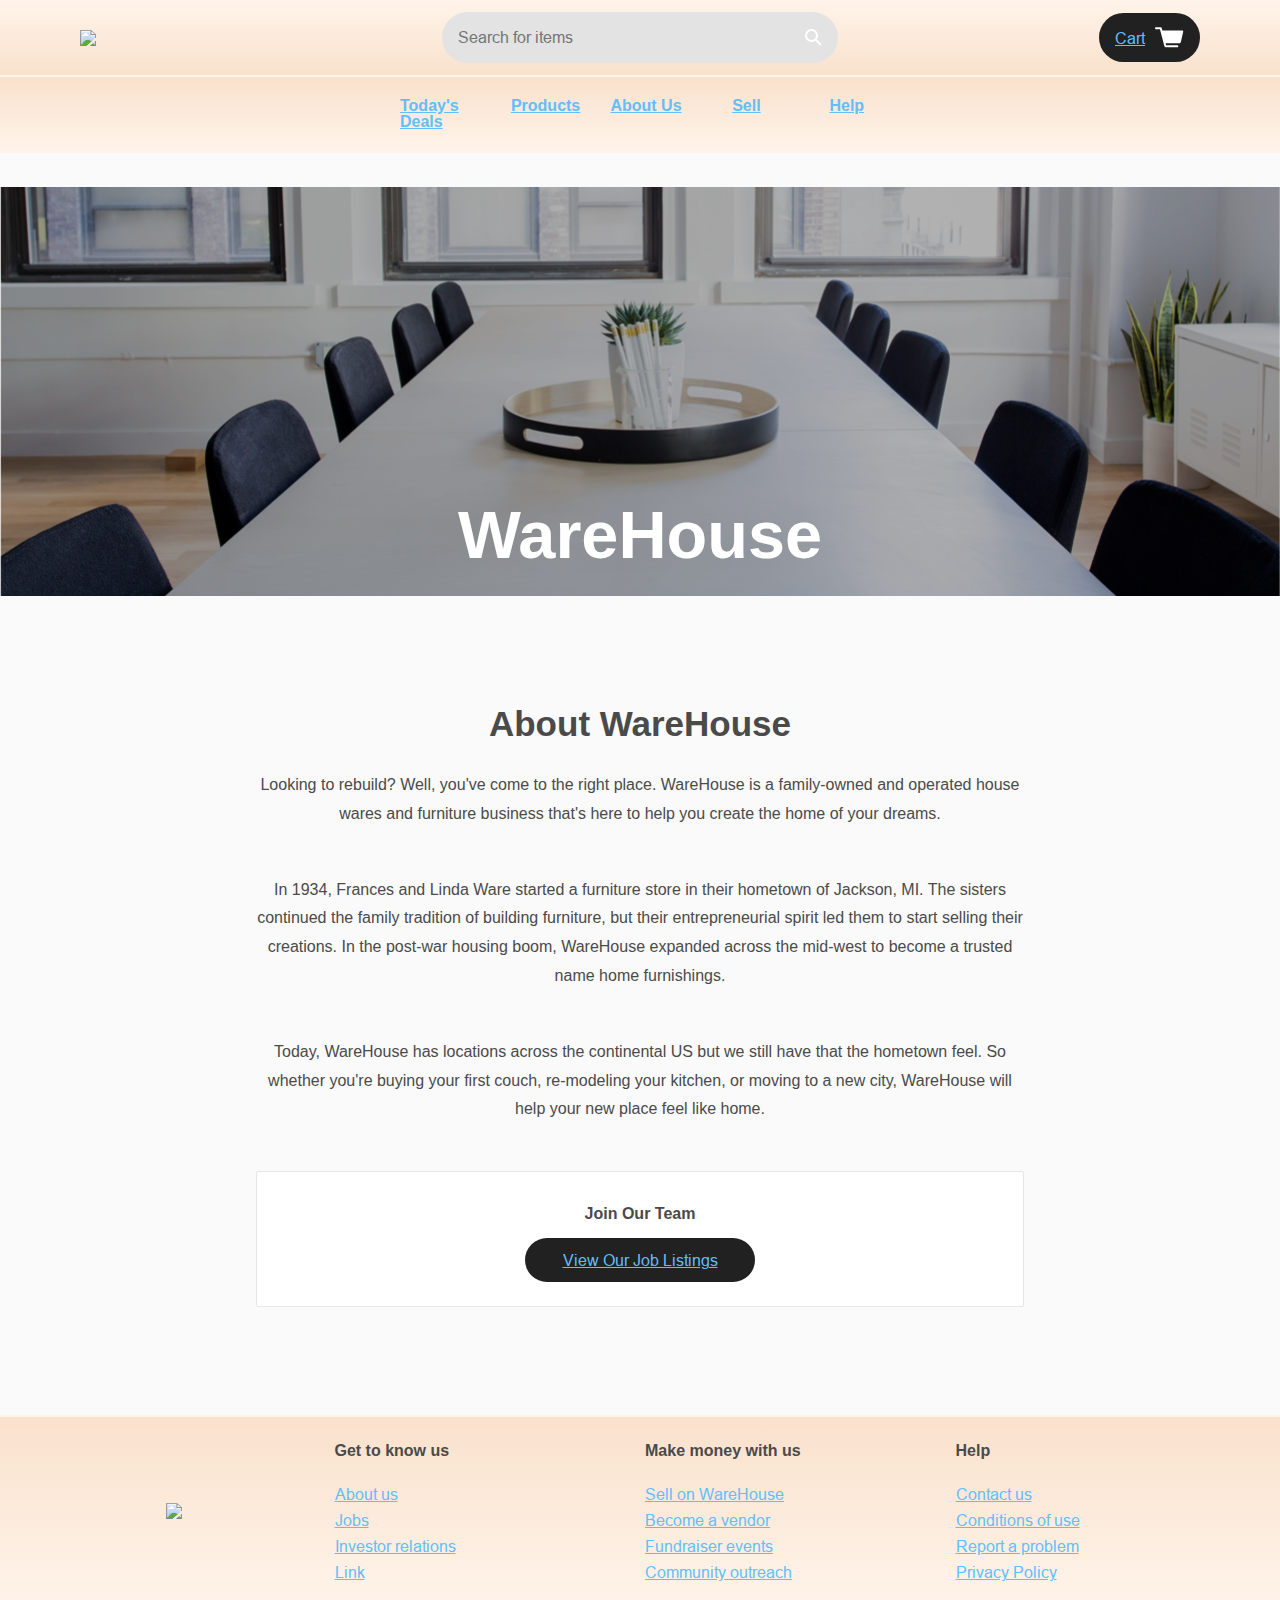
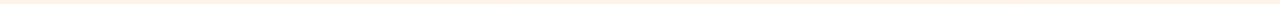
==== ware-house-starting-code/about.html @ 87761dce "Codecademy generated from the project submission page." ====
<!DOCTYPE html>
<html>
<head>
  <title>WareHouse</title>
  <link rel="stylesheet" type="text/css" href="resources/css/reset.css">
  <link rel="stylesheet" type="text/css" href="resources/css/base.css">
  <link rel="stylesheet" type="text/css" href="resources/css/about.css">
  <link href="https://fonts.googleapis.com/css?family=PT+Serif:700" rel="stylesheet">
</head>
<body>
  <div class="container">

    <!-- Header -->

    <header>
      <div class="image-container">
        <a href="index.html"><img src="resources/img/home.png"></a>
      </div>
      <div class="search-bar">
        <input type="text" name="search" placeholder="Search for items">
        <a href="" class="icon"><img src="resources/img/search.svg"></a>
      </div>
      <a href="cart.html" class="button cart">Cart <img src="resources/img/cart.svg"></a>
    </header>
    <nav>
      <a href="deals.html">Today's Deals</a>
      <a href="products.html">Products</a>
      <a href="about.html">About Us</a>
      <a href="sell.html">Sell</a>
      <a href="#">Help</a>
    </nav>

    <!-- About Section -->

    <div id="main" class="about">
      <h1>WareHouse</h1>
      <div class="information">
        <h2>About WareHouse</h2>
        <p>
          Looking to rebuild? Well, you've come to the right place. WareHouse
          is a family-owned and operated house wares and furniture business
          that's here to help you create the home of your dreams.
        </p>
        <p>
          In 1934, Frances and Linda Ware started a furniture store in their
          hometown of Jackson, MI. The sisters continued the family tradition
          of building furniture, but their entrepreneurial spirit led them to
          start selling their creations. In the post-war housing boom, WareHouse
          expanded across the mid-west to become a trusted name home furnishings.
        </p>
          <p>
          Today, WareHouse has locations across the continental US but we still
          have that the hometown feel. So whether you're buying your first couch,
          re-modeling your kitchen, or moving to a new city, WareHouse will help your new place feel like home.
        </p>
        <div class="join">
          <h3>Join Our Team</h3>
          <a href="jobs.html" class="button">View Our Job Listings</a>
        </div>
      </div>
    </div>

    <!-- Footer -->

    <footer>
      <img src="resources/img/home.png">
      <div class="links">
        <h4>Get to know us</h4>
        <a href="#">About us</a>
        <a href="jobs.html">Jobs</a>
        <a href="#">Investor relations</a>
        <a href="#">Link</a>
      </div>
      <div class="links">
        <h4>Make money with us</h4>
        <a href="sell.html">Sell on WareHouse</a>
        <a href="#">Become a vendor</a>
        <a href="#">Fundraiser events</a>
        <a href="#">Community outreach</a>
      </div>
      <div class="links">
        <h4>Help</h4>
        <a href="#">Contact us</a>
        <a href="#">Conditions of use</a>
        <a href="#">Report a problem</a>
        <a href="#">Privacy Policy</a>
      </div>
    </footer>
  </div>
</body>
</html>
---- ware-house-starting-code/resources/css/base.css ----
@font-face {
  font-family: 'Arial-MT' ;
  src: url('../fonts/ari.ttf') format('truetype');
}

/* Site-Wide Styles */
/*
font-family: 'Ubuntu', sans-serif;
font-family: 'PT Sans', sans-serif;
-font-family: 'PT Serif Caption', serif;
font-family: 'Raleway', sans-serif;
font-family: 'Arial-MT', sans-serif;
*/
html {
  font-size: 16px;
}

body {
  font-family: 'Arial-MT', sans-serif;
  color: hsla(0, 0%, 29%, 1);
  text-rendering: optimizeLegibility;
  -webkit-font-smoothing: antialiased;
}

a {
  text-decoration: none;
  transition: .3s;
}

a:hover {
  color: hsla(0, 0%, 29%, 1);
}

h1,
h2,
h3,
h4 {
  font-family: 'Ubuntu', sans-serif;
  font-weight: 700;
  line-height: 1.25;
  margin-bottom: 15px;
  transition: font-size 0.25s ease;
}

h1 {
  font-size: calc(80px / 1.2);
  line-height: 0.85;
  text-align: center;
  margin: 0.5em auto;
  width:90%;
}
h2 {
  font-size: calc(42px / 1.2);
  margin-top: 10px;
  line-height: 0.85;
}
h3 {
  font-size: calc(24px / 1.2);
  margin-top: 10px;
  line-height: 1;
}

p {
  font-family: 'Raleway', Arial, sans-serif;
  font-size: 16px;
  line-height: 23px;
  margin: 0 0 15px;
}


input,
textarea,
select {
  border-radius: 3px;
  background-color: hsla(0, 0%, 89%, 1);
  padding: 1rem;
}

/* Reusable Component - Button */

.button {
  border-radius: 30px;
  background-color: hsla(0, 0%, 13%, 1);
  text-align: center;
  color: hsla(0, 0%, 93%, 1);
  transition: .25s;
}

.button:hover {

  background-color: Black - hsla(0, 0%, 13%, 1);
  color: hsla(0, 100%, 100%, 1);
}

/* Reusable Component - Image Container */

.image-container {
  overflow: hidden;
}

.image-container img {
  display: block;
  max-width: 100%;
  height: auto;
}

/* Reusable Component - Product List */

.product-list-section {
  padding: 2rem 5rem 3.75rem 5rem;
}

.product-list {
  display: grid;
  grid-template-columns: repeat(3, 1fr);
  margin-bottom: 3.75rem;
  grid-gap: 10px;
}

.product-category {
  border-radius: 2px;
  background-color: hsla(0, 0%, 100%, 1);
  border: solid 1px hsla(0, 0%, 91%, 1);
}

.product-category .description-category {
  padding: 1.5rem;
  text-align: left;
}

.product-category h3 {
  margin-bottom: .75rem;
  color: hsla(0, 0%, 29%, 1);
}

.product-item {
  border-radius: 2px;
  background-color: hsla(0, 0%, 100%, 1);
  border: solid 1px hsla(0, 0%, 91%, 1);
}

.product-item .description {
  padding: 1.5rem;
  text-align: left;
}


.product-item h3 {
  margin-bottom: .75rem;
  color: hsla(0, 0%, 29%, 1);
  position: relative;
  display: block;
}

.product-item .price {
  color: hsla(0, 0%, 29%, 1);
}


/* Reusable Component - Form Field With Label */
.field {
  display: flex;
  flex-direction: column;
}

.field label {
  padding-bottom: .75rem;
}


/* Reusable Component - Navigation Breadcrumbs */
ul.breadcrumb {
    padding: 2rem 4rem;
    list-style: none;
    align-items: left;
}
ul.breadcrumb li {
    display: inline;
    font-size: inherit;
    align-items: left;
}
ul.breadcrumb li+li:before {
    padding: 2rem;
    color: hsla(0, 0%, 29%, 1);
    content: "/\00a0";
}
ul.breadcrumb li a {
    color: hsla(0, 0%, 29%, 1);
    text-decoration: none;
}



@media only screen and (max-width: 1100px) {
  .product-list {
    grid-template-columns: repeat(2, 1fr);
  }
}

@media only screen and (max-width: 680px) {
  .product-list {
    grid-template-columns: 1fr;
  }
}


/* Site-Wide Grid */

.container {
  display: grid;
  grid-template-areas: 'header'
                       'nav'
                       'main'
                       'footer';
   /*background-color: hsla(0, 0%, 93%, 1);*/
   background-color: #FFF4EA;
   grid-gap: 2px;
}


/* Header */

header {
  grid-area: header;
  display: grid;
  grid-template-columns: 22rem 1fr 22rem;
  align-items: center;
  padding: .75rem 5rem;
  font-size: inherit;
/*  background-color: hsla(0, 0%, 93%, 1);*/
/*  background-color:#E5DBD2;*/
  background: linear-gradient(to top, #f9e1cc 0%, #fff4ea 100%);
  grid-gap: 10px;
}

.search-bar {
  display: flex;
  border-radius: 33px 53px 33pzx 53px;
  width: 100%;
}

.search-bar input {
  flex-grow: 1;
  border-top-right-radius: 0;
  border-top-left-radius: 30px;
  border-bottom-right-radius: 0;
  border-bottom-left-radius: 30px;
}

.search-bar .icon {
  background-color: hsla(0, 0%, 89%, 1);
  border-radius: 0 53px 53px 0;
  padding: 1rem;
}

.search-bar .icon img {
  vertical-align: middle;
}

.cart {
  justify-self: end;
  display: flex;
  align-items: center;
  padding: .875rem 1rem;
  border-radius: 54px;
}

.cart img {
  padding-left: .625rem;
}

nav {
  display: grid;
  grid-template-columns: repeat(5, 1fr);
  justify-items: center;
  grid-area: nav;
  font-family: 'Ubuntu', sans-serif;
  font-weight: 700;
  /*font-family: Helvetica;
  font-weight: bold;*/
  /*background-color: hsla(0, 0%, 93%, 1);*/
  /*background: linear-gradient(to bottom, #fff4ea 0%, #f9e1cc 100%);*/
  background: linear-gradient(to bottom, #f9e1cc 0%, #fff4ea 100%);
  /*border-top: 1px solid hsla(0, 0%, 85%, 1);*/
  padding: 1.313rem 24.25rem 1.313rem 25rem;
  grid-gap: 10px;

}

nav a {
  color: hsla(0, 0%, 29%, 1);
  /*color:#E5DBD2;*/
}
nav a:active {
  /*color: hsla(0, 0%, 29%, 1);*/
  /*color:#E5DBD2;*/
  color:red;
}

@media only screen and (max-width: 1100px) {
  header {
    grid-template-columns: 1fr;
    justify-items: center;
  }

  .cart {
    justify-self: auto;
  }
}

@media only screen and (max-width: 700px) {
  nav {
    grid-template-columns: 1fr;
  }
}

/* Main Section */

#main {
  grid-area: main;
  display: grid;
  justify-items: center;
  text-align: center;
  background-color: hsla(0, 0%, 98%, 1);
  border-top: 1px solid hsla(0, 0%, 98%, 1);
  grid-gap: 10px;
}

#main h2 {
  margin-bottom: 2rem;
/*  font-size: inherit;*/
}

#main .button {
  box-sizing: border-box;
  width: 14.375rem;
  padding: .875rem 0;
}

/* Footer */

footer {
  grid-area: footer;
  display: grid;
  grid-template-columns: repeat(4, 1fr);
  padding: 1.5rem;
  /*background-color: hsla(0, 100%, 100%, 1);*/
  background-color:#f9e1cc;
  background: linear-gradient(to bottom, #f9e1cc 0%, #fff4ea 100%);
  grid-gap: 10px;
}

footer img {
  align-self: center;
  justify-self: center;
}

footer .links {
  display: grid;
  grid-gap: 10px;
}

footer a {
  color: hsla(0, 0%, 29%, 1);
}

@media only screen and (max-width: 810px) {
  footer {
    grid-template-columns: repeat(3, 1fr);
  }

  footer img {
    grid-column: 1 / span 3;
  }
}

@media only screen and (max-width: 490px) {
  footer {
    grid-template-columns: 1fr;
    justify-items: center;
    text-align: center;
  }

  footer img {
    grid-column: auto;
  }
}

a {
  cursor: pointer;
  text-decoration: underline;
}

a:link {
  color: #61bff9;
}

a:visited {
  color: #466995;
}

a:hover {
  text-decoration: none;
}

a:active, .question-link:active {
  color:#DBE9EE;
}
---- ware-house-starting-code/resources/css/about.css ----
/* About Page */

.about h1 {
  width: 100%;
  /*padding: 10.5rem 0;*/
  padding-bottom: 2rem;
  padding-top: 20rem;
  background-image: url('../img/hero.png');
  background-repeat: no-repeat;
  background-size: cover;
  background-position: center;
/*  font-size: inherit;*/
  font-stretch: condensed;
  color: hsla(0, 100%, 100%, 1);

}

.about .information {
  padding: 3.75rem 20% 6.75rem 20%;
  color: hsla(0, 0%, 29%, 1);
}

.about h3 {
  margin-bottom: 1rem;
  font-size: inherit;
}

.about p {
  padding-bottom: 2rem;
  font-size: inherit;
  line-height: 1.8;
}

.about .join {
  display: grid;
  justify-items: center;
  padding: 1.5rem 0;
  border: solid 1px #e7e7e7;
  border-radius: 2px;
  background-color: hsla(0, 0%, 100%, 1);
}

@media only screen and (max-width: 735px) {
/*  .about h1 {
    font-size: 6rem;
  }*/
}

@media only screen and (max-width: 490px) {
  /*.about h1 {
    font-size: 4rem;
  }

  .about h3 {
    font-size: 1.25rem;
  }
*/
  .about p {
    font-size: 1rem;
  }
}
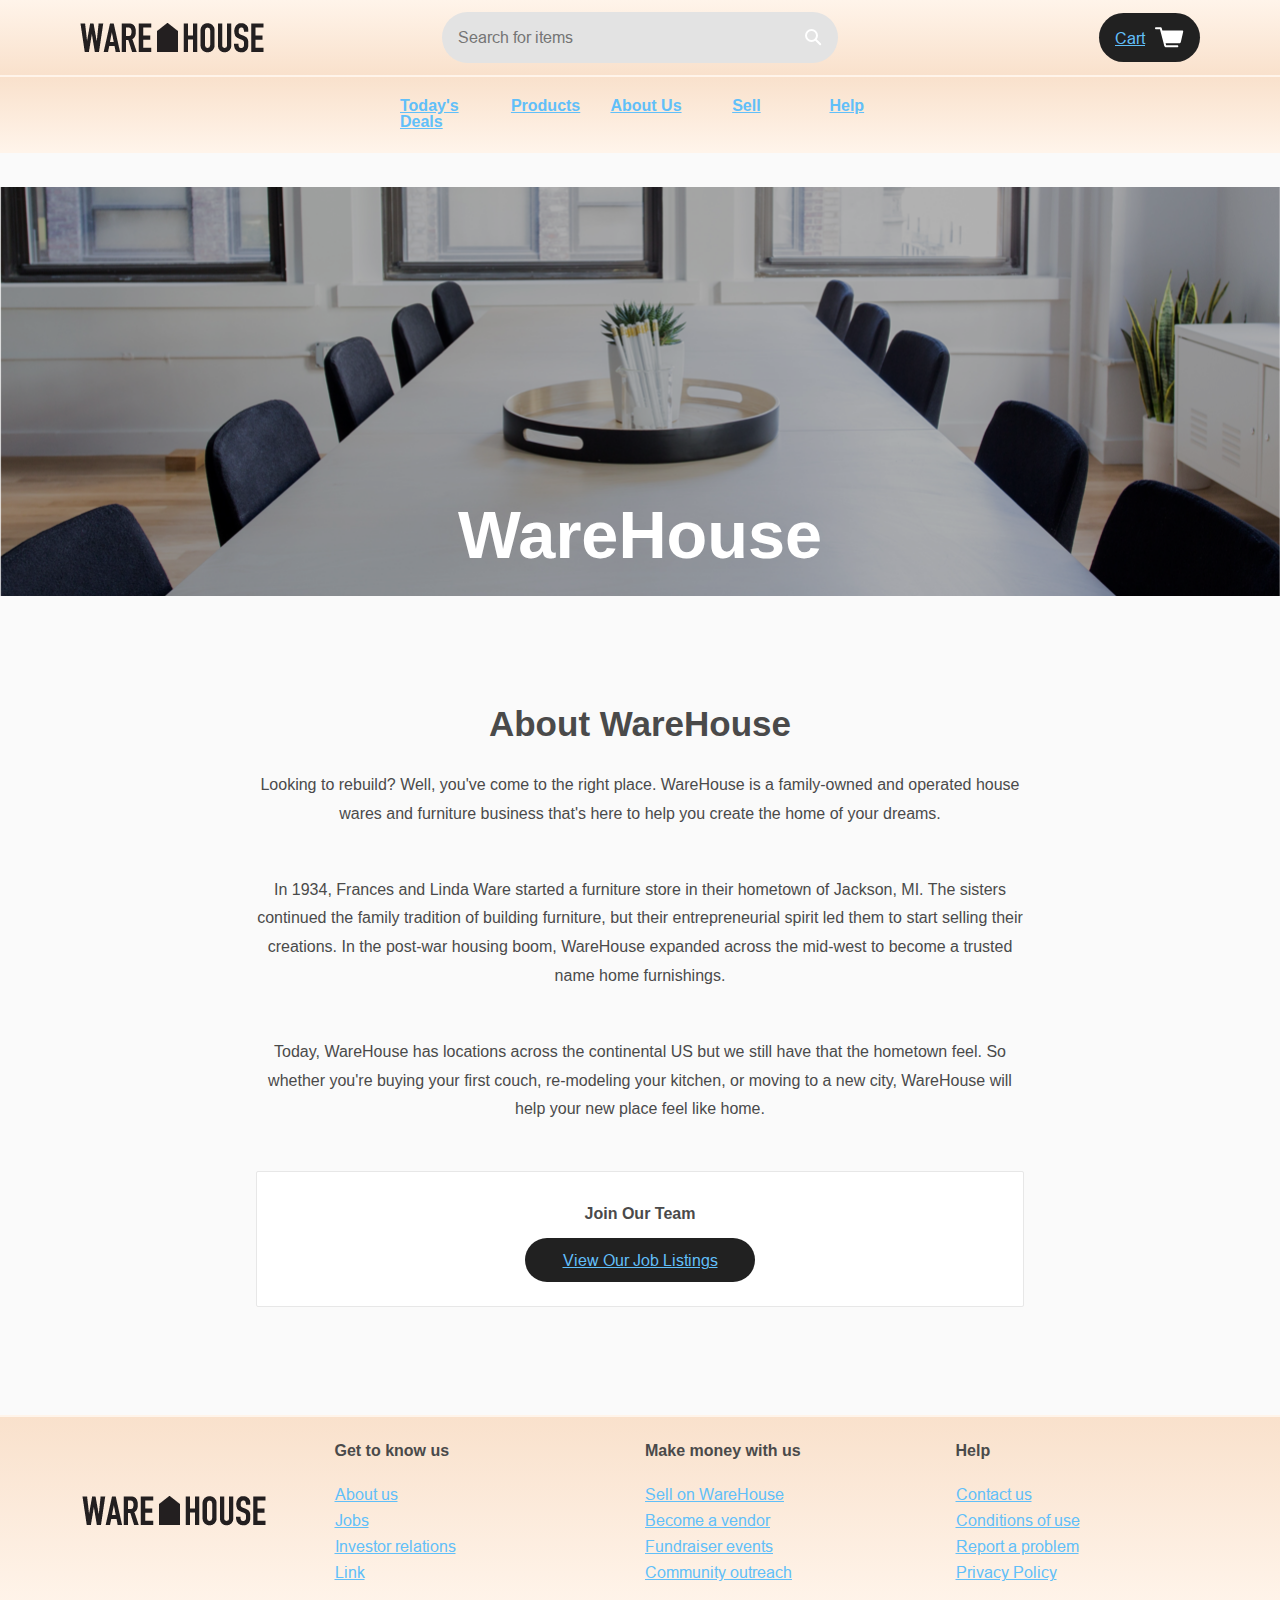
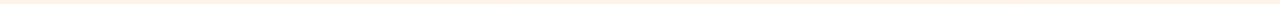
==== commit b546f4d1: "Update about.html" ====
--- a/ware-house-starting-code/about.html
+++ b/ware-house-starting-code/about.html
@@ -14,7 +14,7 @@
 
     <header>
       <div class="image-container">
-        <a href="index.html"><img src="resources/img/home.png"></a>
+        <a href="index.html"><img src="resources/img/Home.png"></a>
       </div>
       <div class="search-bar">
         <input type="text" name="search" placeholder="Search for items">
@@ -25,7 +25,7 @@
     <nav>
       <a href="deals.html">Today's Deals</a>
       <a href="products.html">Products</a>
-      <a href="about.html">About Us</a>
+      <a class="active" href="about.html">About Us</a>
       <a href="sell.html">Sell</a>
       <a href="#">Help</a>
     </nav>
@@ -63,7 +63,7 @@
     <!-- Footer -->
 
     <footer>
-      <img src="resources/img/home.png">
+      <img src="resources/img/Home.png">
       <div class="links">
         <h4>Get to know us</h4>
         <a href="#">About us</a>
